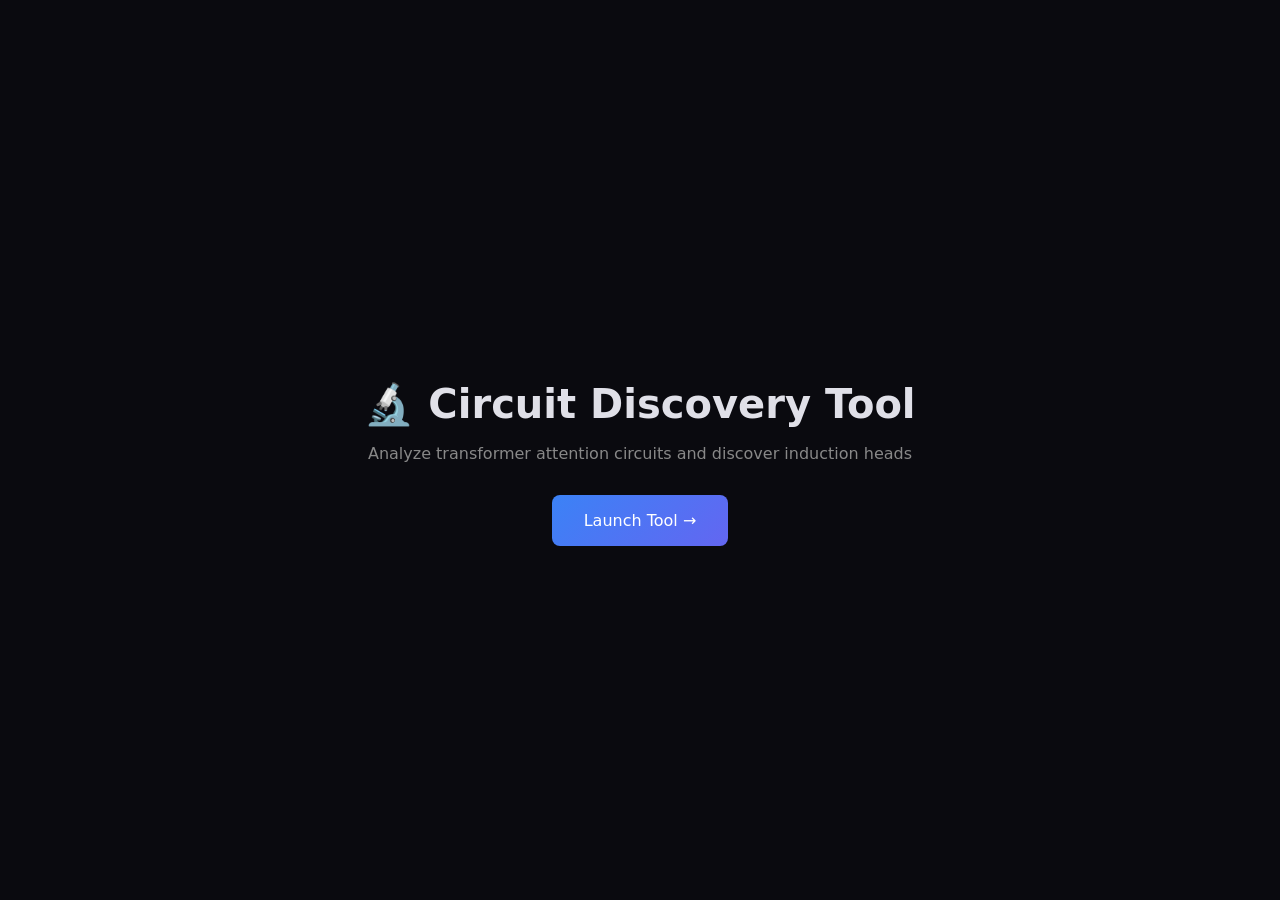
==== circuit-discovery/index.html @ 85154500 "Clean website with project pages" ====
<!DOCTYPE html>
<html>
<head>
    <meta charset="UTF-8">
    <title>Circuit Discovery Tool</title>
    <style>
        body {
            font-family: 'Segoe UI', system-ui, sans-serif;
            background: #0a0a0f;
            color: #e0e0e8;
            display: flex;
            align-items: center;
            justify-content: center;
            min-height: 100vh;
            margin: 0;
        }
        .container {
            text-align: center;
            padding: 2rem;
        }
        h1 { font-size: 2.5rem; margin-bottom: 1rem; }
        p { color: #888; margin-bottom: 2rem; }
        .btn {
            display: inline-block;
            padding: 1rem 2rem;
            background: linear-gradient(135deg, #3b82f6, #6366f1);
            color: #fff;
            text-decoration: none;
            border-radius: 8px;
            font-weight: 500;
        }
    </style>
</head>
<body>
    <div class="container">
        <h1>🔬 Circuit Discovery Tool</h1>
        <p>Analyze transformer attention circuits and discover induction heads</p>
        <a class="btn" href="https://toilet-mayor-karen-teachers.trycloudflare.com">Launch Tool →</a>
    </div>
</body>
</html>
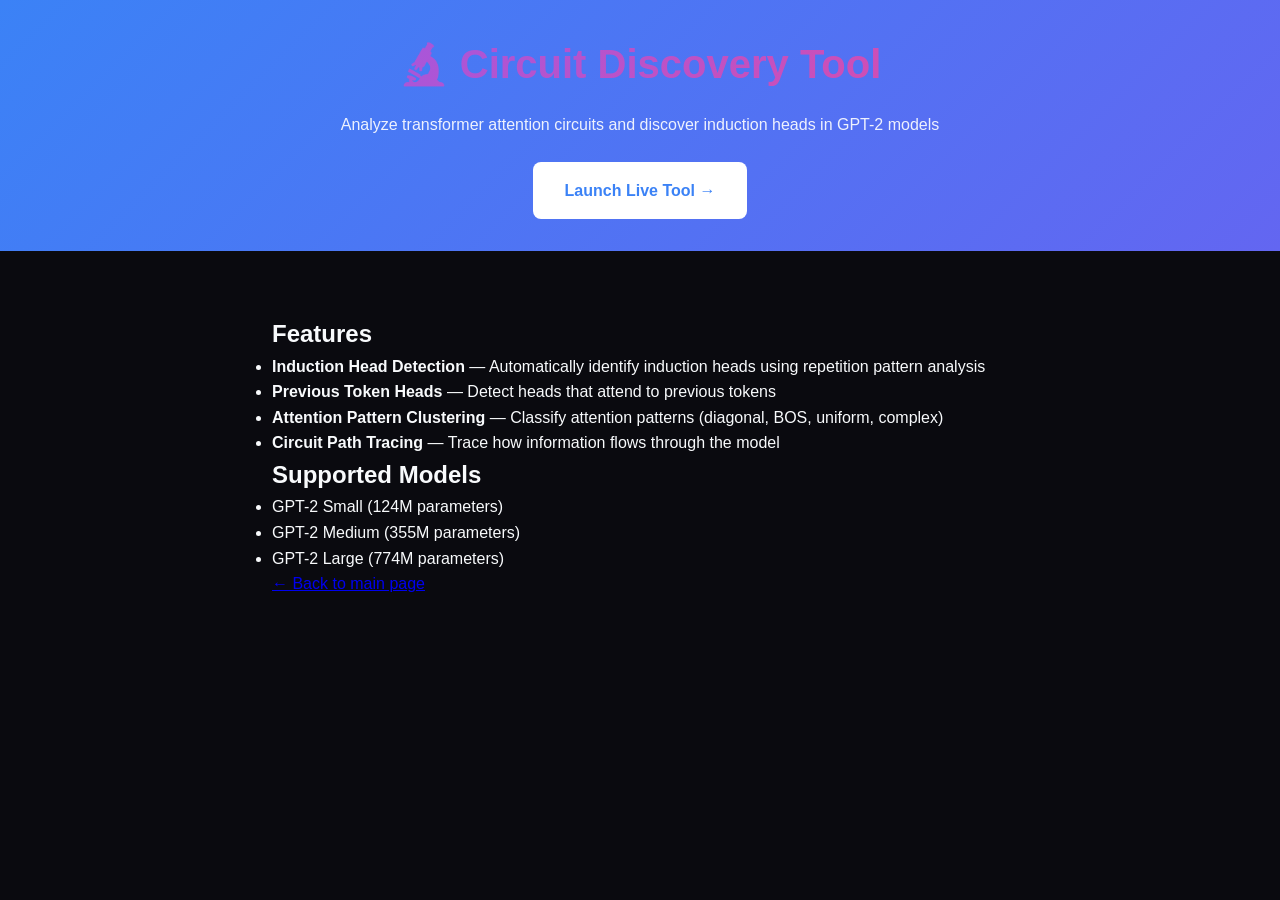
==== commit 751c01f5: "Add self-contained project pages with static content" ====
--- a/circuit-discovery/index.html
+++ b/circuit-discovery/index.html
@@ -1,41 +1,60 @@
 <!DOCTYPE html>
-<html>
+<html lang="en">
 <head>
     <meta charset="UTF-8">
+    <meta name="viewport" content="width=device-width, initial-scale=1.0">
     <title>Circuit Discovery Tool</title>
+    <link rel="stylesheet" href="css/style.css">
     <style>
-        body {
-            font-family: 'Segoe UI', system-ui, sans-serif;
-            background: #0a0a0f;
-            color: #e0e0e8;
-            display: flex;
-            align-items: center;
-            justify-content: center;
-            min-height: 100vh;
-            margin: 0;
+        .launch-banner {
+            background: linear-gradient(135deg, #3b82f6, #6366f1);
+            color: white;
+            padding: 2rem;
+            text-align: center;
+            margin-bottom: 2rem;
         }
-        .container {
-            text-align: center;
-            padding: 2rem;
-        }
-        h1 { font-size: 2.5rem; margin-bottom: 1rem; }
-        p { color: #888; margin-bottom: 2rem; }
-        .btn {
+        .launch-banner h1 { margin: 0 0 1rem; }
+        .launch-banner p { margin: 0 0 1.5rem; opacity: 0.9; }
+        .launch-btn {
             display: inline-block;
             padding: 1rem 2rem;
-            background: linear-gradient(135deg, #3b82f6, #6366f1);
-            color: #fff;
+            background: white;
+            color: #3b82f6;
             text-decoration: none;
             border-radius: 8px;
-            font-weight: 500;
+            font-weight: 600;
+        }
+        .info-section {
+            max-width: 800px;
+            margin: 0 auto;
+            padding: 2rem;
         }
     </style>
 </head>
 <body>
-    <div class="container">
+    <div class="launch-banner">
         <h1>🔬 Circuit Discovery Tool</h1>
-        <p>Analyze transformer attention circuits and discover induction heads</p>
-        <a class="btn" href="https://toilet-mayor-karen-teachers.trycloudflare.com">Launch Tool →</a>
+        <p>Analyze transformer attention circuits and discover induction heads in GPT-2 models</p>
+        <a href="https://toilet-mayor-karen-teachers.trycloudflare.com" class="launch-btn">Launch Live Tool →</a>
+    </div>
+    
+    <div class="info-section">
+        <h2>Features</h2>
+        <ul>
+            <li><strong>Induction Head Detection</strong> — Automatically identify induction heads using repetition pattern analysis</li>
+            <li><strong>Previous Token Heads</strong> — Detect heads that attend to previous tokens</li>
+            <li><strong>Attention Pattern Clustering</strong> — Classify attention patterns (diagonal, BOS, uniform, complex)</li>
+            <li><strong>Circuit Path Tracing</strong> — Trace how information flows through the model</li>
+        </ul>
+        
+        <h2>Supported Models</h2>
+        <ul>
+            <li>GPT-2 Small (124M parameters)</li>
+            <li>GPT-2 Medium (355M parameters)</li>
+            <li>GPT-2 Large (774M parameters)</li>
+        </ul>
+        
+        <p><a href="/">← Back to main page</a></p>
     </div>
 </body>
 </html>
--- a/circuit-discovery/css/style.css
+++ b/circuit-discovery/css/style.css
@@ -0,0 +1,575 @@
+/* Circuit Discovery Tool — Styles
+==================================== */
+
+:root {
+    --bg-primary: #0a0a0f;
+    --bg-secondary: #111118;
+    --bg-tertiary: #1a1a25;
+    --bg-elevated: #222230;
+    --accent-primary: #8b5cf6;
+    --accent-secondary: #ec4899;
+    --accent-tertiary: #06b6d4;
+    --accent-success: #10b981;
+    --accent-warning: #f59e0b;
+    --accent-danger: #ef4444;
+    --text-primary: #f8fafc;
+    --text-secondary: #94a3b8;
+    --text-muted: #64748b;
+    --border-color: #2d2d3d;
+    --border-hover: #3d3d55;
+    --font-mono: 'JetBrains Mono', monospace;
+}
+
+* {
+    margin: 0;
+    padding: 0;
+    box-sizing: border-box;
+}
+
+body {
+    font-family: 'Inter', -apple-system, BlinkMacSystemFont, sans-serif;
+    background: var(--bg-primary);
+    color: var(--text-primary);
+    min-height: 100vh;
+    line-height: 1.6;
+}
+
+.container {
+    max-width: 1600px;
+    margin: 0 auto;
+    padding: 1.5rem;
+}
+
+/* Header */
+header {
+    text-align: center;
+    padding: 2rem 0 3rem;
+    border-bottom: 1px solid var(--border-color);
+    margin-bottom: 2rem;
+}
+
+h1 {
+    font-size: 2.5rem;
+    font-weight: 700;
+    background: linear-gradient(135deg, var(--accent-primary), var(--accent-secondary));
+    -webkit-background-clip: text;
+    -webkit-text-fill-color: transparent;
+    background-clip: text;
+    margin-bottom: 0.75rem;
+}
+
+.subtitle {
+    color: var(--text-secondary);
+    font-size: 1.1rem;
+}
+
+/* Main Grid Layout */
+.main-grid {
+    display: grid;
+    grid-template-columns: 350px 1fr;
+    gap: 2rem;
+}
+
+/* Control Panel */
+.control-panel {
+    background: var(--bg-secondary);
+    border-radius: 16px;
+    border: 1px solid var(--border-color);
+    padding: 1.5rem;
+    height: fit-content;
+    position: sticky;
+    top: 1.5rem;
+}
+
+.section {
+    margin-bottom: 1.75rem;
+}
+
+.section h3 {
+    font-size: 0.875rem;
+    font-weight: 600;
+    color: var(--text-secondary);
+    text-transform: uppercase;
+    letter-spacing: 0.05em;
+    margin-bottom: 0.75rem;
+}
+
+.select-input {
+    width: 100%;
+    padding: 0.75rem 1rem;
+    background: var(--bg-tertiary);
+    border: 1px solid var(--border-color);
+    border-radius: 8px;
+    color: var(--text-primary);
+    font-size: 0.95rem;
+    cursor: pointer;
+    transition: all 0.2s;
+}
+
+.select-input:focus {
+    outline: none;
+    border-color: var(--accent-primary);
+    box-shadow: 0 0 0 3px rgba(139, 92, 246, 0.15);
+}
+
+.status-badge {
+    display: inline-block;
+    margin-top: 0.5rem;
+    padding: 0.25rem 0.75rem;
+    border-radius: 4px;
+    font-size: 0.75rem;
+    font-weight: 500;
+}
+
+.status-badge.loading {
+    background: rgba(245, 158, 11, 0.15);
+    color: var(--accent-warning);
+}
+
+.status-badge.ready {
+    background: rgba(16, 185, 129, 0.15);
+    color: var(--accent-success);
+}
+
+/* Analysis Type Buttons */
+.analysis-types {
+    display: flex;
+    flex-direction: column;
+    gap: 0.5rem;
+}
+
+.type-btn {
+    display: flex;
+    align-items: center;
+    gap: 0.75rem;
+    padding: 0.875rem 1rem;
+    background: var(--bg-tertiary);
+    border: 1px solid var(--border-color);
+    border-radius: 8px;
+    color: var(--text-secondary);
+    font-size: 0.9rem;
+    cursor: pointer;
+    transition: all 0.2s;
+}
+
+.type-btn:hover {
+    border-color: var(--border-hover);
+    background: var(--bg-elevated);
+}
+
+.type-btn.active {
+    border-color: var(--accent-primary);
+    background: rgba(139, 92, 246, 0.1);
+    color: var(--text-primary);
+}
+
+.type-btn .icon {
+    font-size: 1.1rem;
+}
+
+/* Text Input */
+textarea {
+    width: 100%;
+    padding: 0.875rem 1rem;
+    background: var(--bg-tertiary);
+    border: 1px solid var(--border-color);
+    border-radius: 8px;
+    color: var(--text-primary);
+    font-family: inherit;
+    font-size: 0.9rem;
+    resize: vertical;
+    transition: all 0.2s;
+}
+
+textarea:focus {
+    outline: none;
+    border-color: var(--accent-primary);
+    box-shadow: 0 0 0 3px rgba(139, 92, 246, 0.15);
+}
+
+/* Analyze Button */
+.analyze-btn {
+    width: 100%;
+    padding: 1rem 1.5rem;
+    background: linear-gradient(135deg, var(--accent-primary), var(--accent-secondary));
+    border: none;
+    border-radius: 10px;
+    color: white;
+    font-size: 1rem;
+    font-weight: 600;
+    cursor: pointer;
+    transition: all 0.3s;
+}
+
+.analyze-btn:hover:not(:disabled) {
+    transform: translateY(-2px);
+    box-shadow: 0 8px 30px rgba(139, 92, 246, 0.3);
+}
+
+.analyze-btn:disabled {
+    opacity: 0.6;
+    cursor: not-allowed;
+}
+
+/* Status Message */
+.status {
+    margin-top: 1rem;
+    padding: 0.75rem 1rem;
+    border-radius: 8px;
+    font-size: 0.875rem;
+    display: none;
+}
+
+.status.show {
+    display: block;
+}
+
+.status.success {
+    background: rgba(16, 185, 129, 0.1);
+    border: 1px solid var(--accent-success);
+    color: var(--accent-success);
+}
+
+.status.error {
+    background: rgba(239, 68, 68, 0.1);
+    border: 1px solid var(--accent-danger);
+    color: var(--accent-danger);
+}
+
+.status.loading {
+    background: rgba(245, 158, 11, 0.1);
+    border: 1px solid var(--accent-warning);
+    color: var(--accent-warning);
+}
+
+/* Results Area */
+.results-area {
+    background: var(--bg-secondary);
+    border-radius: 16px;
+    border: 1px solid var(--border-color);
+    padding: 2rem;
+    min-height: 600px;
+}
+
+/* Welcome Message */
+.welcome-message {
+    text-align: center;
+    padding: 4rem 2rem;
+}
+
+.welcome-icon {
+    font-size: 4rem;
+    margin-bottom: 1rem;
+}
+
+.welcome-message h2 {
+    color: var(--text-primary);
+    margin-bottom: 0.75rem;
+}
+
+.welcome-message p {
+    color: var(--text-secondary);
+}
+
+/* Result Sections */
+.result-section {
+    animation: fadeIn 0.3s ease;
+}
+
+@keyframes fadeIn {
+    from { opacity: 0; transform: translateY(10px); }
+    to { opacity: 1; transform: translateY(0); }
+}
+
+.result-section h3 {
+    font-size: 1.25rem;
+    margin-bottom: 0.5rem;
+    color: var(--text-primary);
+}
+
+.section-desc {
+    color: var(--text-secondary);
+    font-size: 0.9rem;
+    margin-bottom: 1.5rem;
+    line-height: 1.6;
+}
+
+/* Heads Grid */
+.heads-grid {
+    display: grid;
+    grid-template-columns: repeat(auto-fill, minmax(120px, 1fr));
+    gap: 1rem;
+}
+
+.head-card {
+    background: var(--bg-tertiary);
+    border: 1px solid var(--border-color);
+    border-radius: 12px;
+    padding: 1rem;
+    text-align: center;
+    cursor: pointer;
+    transition: all 0.2s;
+}
+
+.head-card:hover {
+    border-color: var(--accent-primary);
+    transform: translateY(-2px);
+    box-shadow: 0 4px 20px rgba(139, 92, 246, 0.15);
+}
+
+.head-card .layer-label {
+    font-size: 0.75rem;
+    color: var(--text-muted);
+    text-transform: uppercase;
+    letter-spacing: 0.05em;
+}
+
+.head-card .head-num {
+    font-family: var(--font-mono);
+    font-size: 1.5rem;
+    font-weight: 700;
+    color: var(--text-primary);
+    margin: 0.5rem 0;
+}
+
+.head-card .score {
+    font-size: 0.875rem;
+    color: var(--text-secondary);
+}
+
+.head-card .score-bar {
+    height: 4px;
+    background: var(--bg-elevated);
+    border-radius: 2px;
+    margin-top: 0.5rem;
+    overflow: hidden;
+}
+
+.head-card .score-fill {
+    height: 100%;
+    background: linear-gradient(90deg, var(--accent-primary), var(--accent-secondary));
+    transition: width 0.3s ease;
+}
+
+/* Pattern Chart */
+.chart-container {
+    background: var(--bg-tertiary);
+    border-radius: 12px;
+    padding: 1.5rem;
+    margin-bottom: 1.5rem;
+}
+
+.pattern-bar {
+    display: flex;
+    align-items: center;
+    margin-bottom: 0.75rem;
+}
+
+.pattern-bar:last-child {
+    margin-bottom: 0;
+}
+
+.pattern-bar .label {
+    width: 120px;
+    font-size: 0.875rem;
+    color: var(--text-secondary);
+    text-transform: capitalize;
+}
+
+.pattern-bar .bar-wrap {
+    flex: 1;
+    height: 24px;
+    background: var(--bg-secondary);
+    border-radius: 6px;
+    overflow: hidden;
+    position: relative;
+}
+
+.pattern-bar .bar-fill {
+    height: 100%;
+    background: linear-gradient(90deg, var(--accent-primary), var(--accent-secondary));
+    border-radius: 6px;
+    transition: width 0.5s ease;
+}
+
+.pattern-bar .count {
+    position: absolute;
+    right: 8px;
+    top: 50%;
+    transform: translateY(-50%);
+    font-size: 0.75rem;
+    color: var(--text-secondary);
+    font-family: var(--font-mono);
+}
+
+/* Details Grid */
+.details-grid {
+    display: grid;
+    grid-template-columns: repeat(auto-fill, minmax(200px, 1fr));
+    gap: 1rem;
+}
+
+.pattern-card {
+    background: var(--bg-tertiary);
+    border: 1px solid var(--border-color);
+    border-radius: 10px;
+    padding: 1rem;
+}
+
+.pattern-card .pattern-type {
+    font-size: 0.75rem;
+    text-transform: uppercase;
+    letter-spacing: 0.05em;
+    color: var(--accent-primary);
+    margin-bottom: 0.25rem;
+}
+
+.pattern-card .head-id {
+    font-family: var(--font-mono);
+    font-size: 0.9rem;
+    color: var(--text-primary);
+}
+
+/* Token Display */
+.token-display {
+    display: flex;
+    flex-wrap: wrap;
+    gap: 0.5rem;
+    padding: 1rem;
+    background: var(--bg-tertiary);
+    border-radius: 10px;
+    margin-bottom: 1.5rem;
+    font-family: var(--font-mono);
+    font-size: 0.85rem;
+}
+
+.token {
+    padding: 0.375rem 0.625rem;
+    background: var(--bg-secondary);
+    border: 1px solid var(--border-color);
+    border-radius: 6px;
+    color: var(--text-secondary);
+}
+
+.token.target {
+    background: rgba(139, 92, 246, 0.2);
+    border-color: var(--accent-primary);
+    color: var(--text-primary);
+}
+
+/* Path Visualization */
+.path-viz {
+    display: flex;
+    flex-direction: column;
+    gap: 0.5rem;
+}
+
+.layer-row {
+    display: flex;
+    align-items: center;
+    gap: 1rem;
+    padding: 0.75rem 1rem;
+    background: var(--bg-tertiary);
+    border-radius: 8px;
+}
+
+.layer-row .layer-num {
+    width: 60px;
+    font-family: var(--font-mono);
+    font-size: 0.875rem;
+    color: var(--text-muted);
+}
+
+.layer-row .heads {
+    display: flex;
+    gap: 0.5rem;
+}
+
+.layer-row .head-badge {
+    padding: 0.25rem 0.5rem;
+    background: var(--bg-secondary);
+    border: 1px solid var(--border-color);
+    border-radius: 4px;
+    font-family: var(--font-mono);
+    font-size: 0.75rem;
+    color: var(--text-secondary);
+}
+
+/* Modal */
+.modal {
+    position: fixed;
+    top: 0;
+    left: 0;
+    right: 0;
+    bottom: 0;
+    background: rgba(0, 0, 0, 0.8);
+    display: flex;
+    align-items: center;
+    justify-content: center;
+    z-index: 1000;
+    padding: 2rem;
+}
+
+.modal-content {
+    background: var(--bg-secondary);
+    border-radius: 16px;
+    padding: 2rem;
+    max-width: 800px;
+    width: 100%;
+    max-height: 90vh;
+    overflow: auto;
+    position: relative;
+}
+
+.close-btn {
+    position: absolute;
+    top: 1rem;
+    right: 1rem;
+    font-size: 1.5rem;
+    color: var(--text-muted);
+    cursor: pointer;
+}
+
+.close-btn:hover {
+    color: var(--text-primary);
+}
+
+/* Responsive */
+@media (max-width: 1024px) {
+    .main-grid {
+        grid-template-columns: 1fr;
+    }
+    
+    .control-panel {
+        position: static;
+    }
+}
+
+@media (max-width: 640px) {
+    .heads-grid {
+        grid-template-columns: repeat(auto-fill, minmax(100px, 1fr));
+    }
+    
+    h1 {
+        font-size: 1.75rem;
+    }
+}
+
+/* Scrollbar */
+::-webkit-scrollbar {
+    width: 8px;
+    height: 8px;
+}
+
+::-webkit-scrollbar-track {
+    background: var(--bg-secondary);
+}
+
+::-webkit-scrollbar-thumb {
+    background: var(--border-color);
+    border-radius: 4px;
+}
+
+::-webkit-scrollbar-thumb:hover {
+    background: var(--text-muted);
+}
